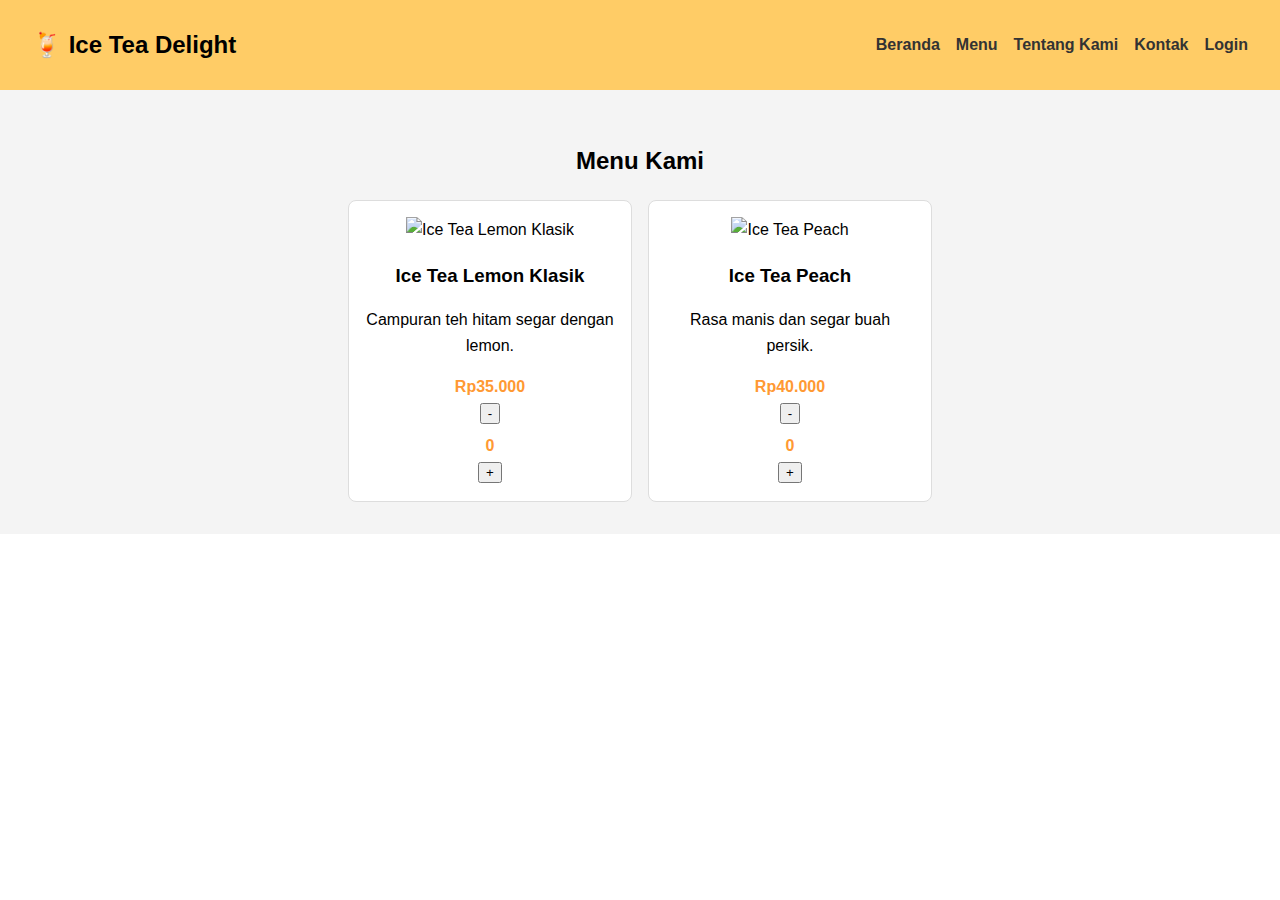
==== menu.html @ d5a8eb09 "menu 2" ====
<!DOCTYPE html>
<html lang="id">
<head>
    <meta charset="UTF-8">
    <meta name="viewport" content="width=device-width, initial-scale=1.0">
    <title>Menu - Ice Tea Delight</title>
    <link rel="stylesheet" href="style.css">
</head>
<body>
    <header>
        <div class="logo">🍹 Ice Tea Delight</div>
        <nav>
            <ul class="nav-links">
                <li><a href="index.html">Beranda</a></li>
                <li><a href="menu.html" class="active">Menu</a></li>
                <li><a href="about.html">Tentang Kami</a></li>
                <li><a href="contact.html">Kontak</a></li>
                <li><a href="login.html">Login</a></li>
            </ul>
        </nav>
    </header>

    <section id="menu">
        <h2>Menu Kami</h2>
        <div class="menu-grid">

            <!-- Menu Item 1 -->
            <div class="menu-item">
                <img src="images/ice-tea-lemon.jpg" alt="Ice Tea Lemon Klasik">
                <h3>Ice Tea Lemon Klasik</h3>
                <p>Campuran teh hitam segar dengan lemon.</p>
                <span>Rp35.000</span>
                <div class="quantity-control">
                    <button class="btn-minus">-</button>
                    <span class="quantity">0</span>
                    <button class="btn-plus">+</button>
                </div>
            </div>
            
            <!-- Menu Item 2 -->
            <div class="menu-item">
                <img src="images/ice-tea-peach.jpg" alt="Ice Tea Peach">
                <h3>Ice Tea Peach</h3>
                <p>Rasa manis dan segar buah persik.</p>
                <span>Rp40.000</span>
                <div class="quantity-control">
                    <button class="btn-minus">-</button>
                    <span class="quantity">0</span>
                    <button class="btn-plus">+</button>
                </div>
            </div>
---- style.css ----
/* Global Styles */
body {
    margin: 0;
    font-family: Arial, sans-serif;
    line-height: 1.6;
}

header {
    display: flex;
    justify-content: space-between;
    align-items: center;
    padding: 1rem 2rem;
    background-color: #ffcc66;
}

header .logo {
    font-size: 1.5rem;
    font-weight: bold;
}

.nav-links {
    list-style: none;
    display: flex;
    gap: 1rem;
}

.nav-links li {
    display: inline;
}

.nav-links a {
    text-decoration: none;
    color: #333;
    font-weight: bold;
}

/* Hero Section */
.hero {
    text-align: center;
    background: url('gambar/icetea.jpg') no-repeat center center/cover;
    color: white;
    padding: 4rem 1rem;
}

.hero h1 {
    font-size: 2.5rem;
}

.hero .btn {
    margin-top: 1rem;
    padding: 0.5rem 1rem;
    background-color: #ff9933;
    color: white;
    text-decoration: none;
    border-radius: 5px;
}

/* Menu Section */
#menu {
    padding: 2rem;
    background: #f4f4f4;
}

#menu h2 {
    text-align: center;
}

.menu-grid {
    display: flex;
    gap: 1rem;
    justify-content: center;
    flex-wrap: wrap;
}

.menu-item {
    background: white;
    padding: 1rem;
    text-align: center;
    border: 1px solid #ddd;
    border-radius: 8px;
    width: 250px;
}

.menu-item h3 {
    margin-bottom: 0.5rem;
}

.menu-item span {
    display: block;
    margin-top: 0.5rem;
    font-weight: bold;
    color: #ff9933;
}


/* Footer */
footer {
    text-align: center;
    padding: 1rem;
    background: #333;
    color: white;
}
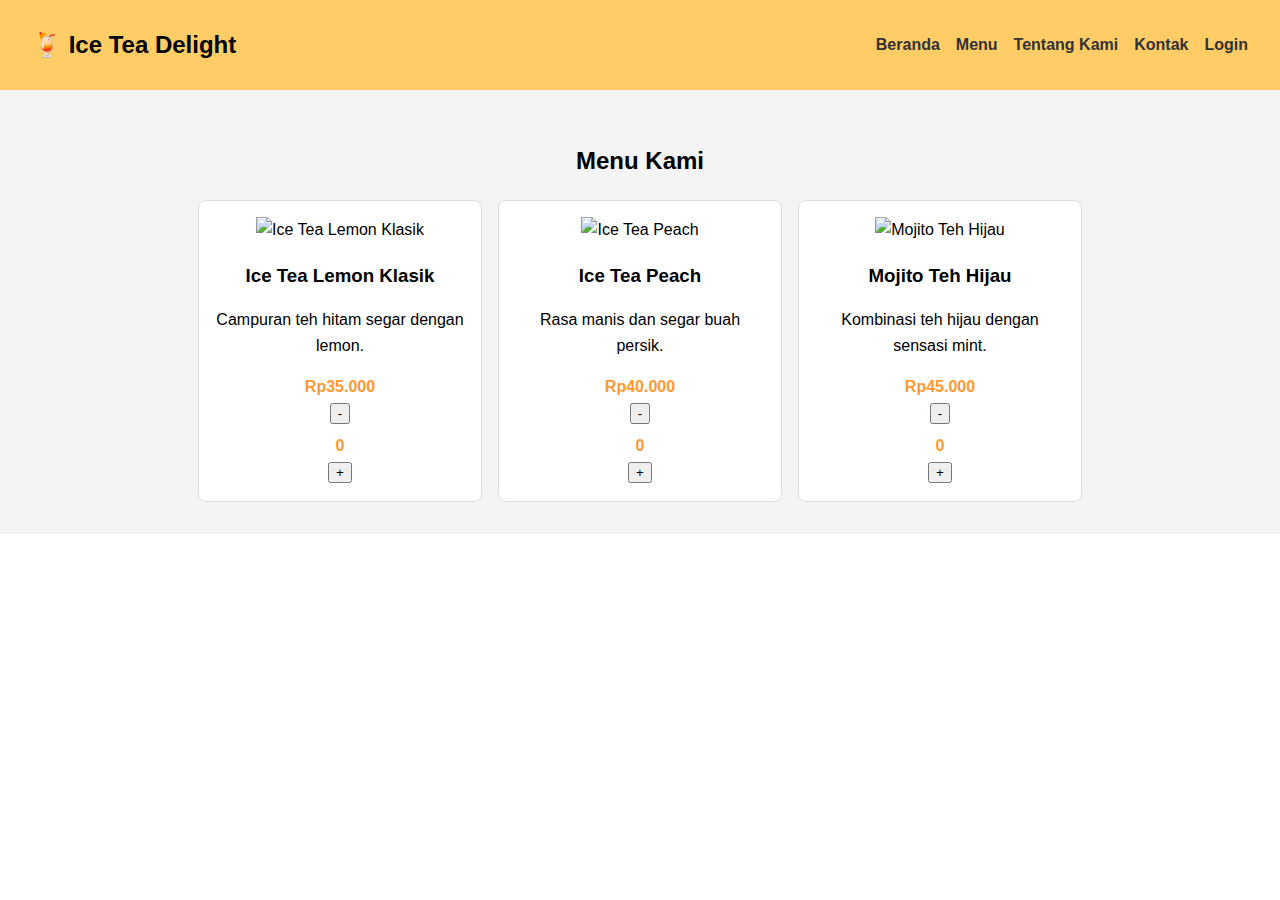
==== commit e965ec63: "menu 3" ====
--- a/menu.html
+++ b/menu.html
@@ -36,7 +36,7 @@
                     <button class="btn-plus">+</button>
                 </div>
             </div>
-            
+
             <!-- Menu Item 2 -->
             <div class="menu-item">
                 <img src="images/ice-tea-peach.jpg" alt="Ice Tea Peach">
@@ -49,3 +49,17 @@
                     <button class="btn-plus">+</button>
                 </div>
             </div>
+
+            <!-- Menu Item 3 -->
+            <div class="menu-item">
+                <img src="images/mojito-teh-hijau.jpg" alt="Mojito Teh Hijau">
+                <h3>Mojito Teh Hijau</h3>
+                <p>Kombinasi teh hijau dengan sensasi mint.</p>
+                <span>Rp45.000</span>
+                <div class="quantity-control">
+                    <button class="btn-minus">-</button>
+                    <span class="quantity">0</span>
+                    <button class="btn-plus">+</button>
+                </div>
+            </div>
+        </div>
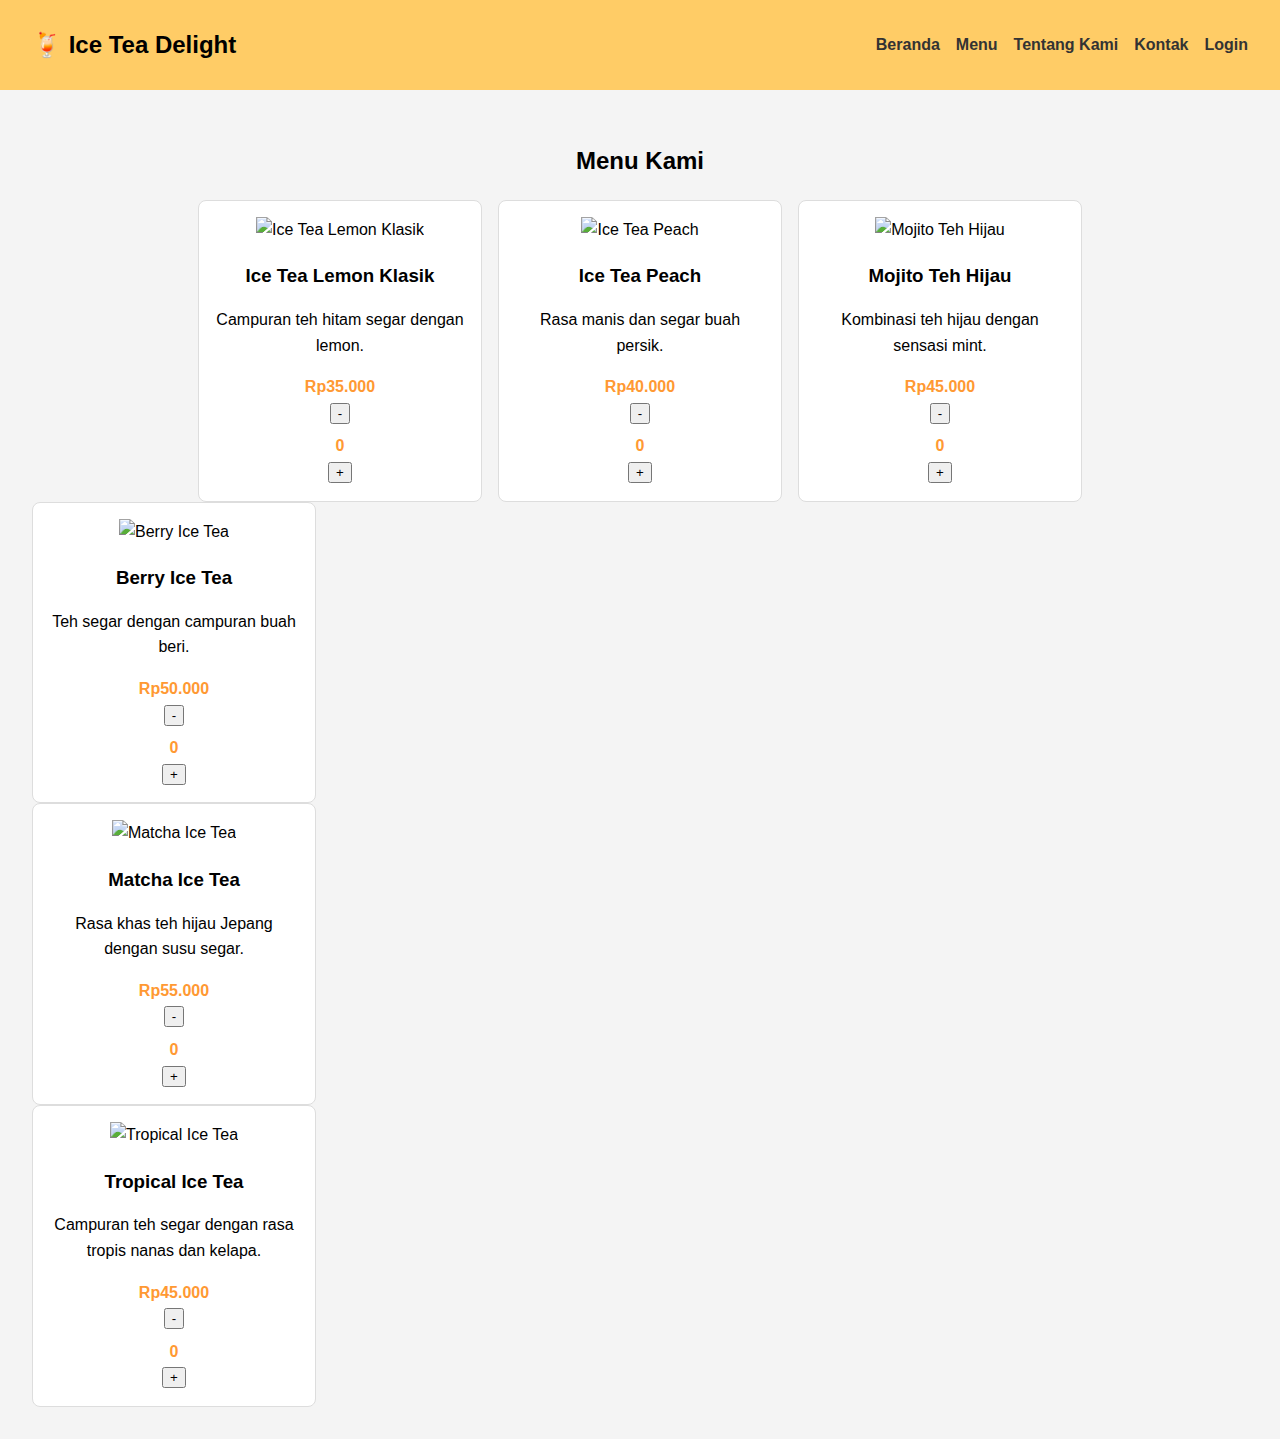
==== commit c23cb7e4: "menu 5 dan 6" ====
--- a/menu.html
+++ b/menu.html
@@ -63,3 +63,43 @@
                 </div>
             </div>
         </div>
+
+        <!-- Menu Item 4 -->
+        <div class="menu-item">
+            <img src="images/ice-tea-berry.jpg" alt="Berry Ice Tea">
+            <h3>Berry Ice Tea</h3>
+            <p>Teh segar dengan campuran buah beri.</p>
+            <span>Rp50.000</span>
+            <div class="quantity-control">
+                <button class="btn-minus">-</button>
+                <span class="quantity">0</span>
+                <button class="btn-plus">+</button>
+            </div>
+        </div>
+
+        <!-- Menu Item 5 -->
+        <div class="menu-item">
+            <img src="images/ice-tea-matcha.jpg" alt="Matcha Ice Tea">
+            <h3>Matcha Ice Tea</h3>
+            <p>Rasa khas teh hijau Jepang dengan susu segar.</p>
+            <span>Rp55.000</span>
+            <div class="quantity-control">
+                <button class="btn-minus">-</button>
+                <span class="quantity">0</span>
+                <button class="btn-plus">+</button>
+            </div>
+        </div>
+
+        <!-- Menu Item 6 -->
+        <div class="menu-item">
+            <img src="images/ice-tea-tropical.jpg" alt="Tropical Ice Tea">
+            <h3>Tropical Ice Tea</h3>
+            <p>Campuran teh segar dengan rasa tropis nanas dan kelapa.</p>
+            <span>Rp45.000</span>
+            <div class="quantity-control">
+                <button class="btn-minus">-</button>
+                <span class="quantity">0</span>
+                <button class="btn-plus">+</button>
+            </div>
+        </div>
+    </div>
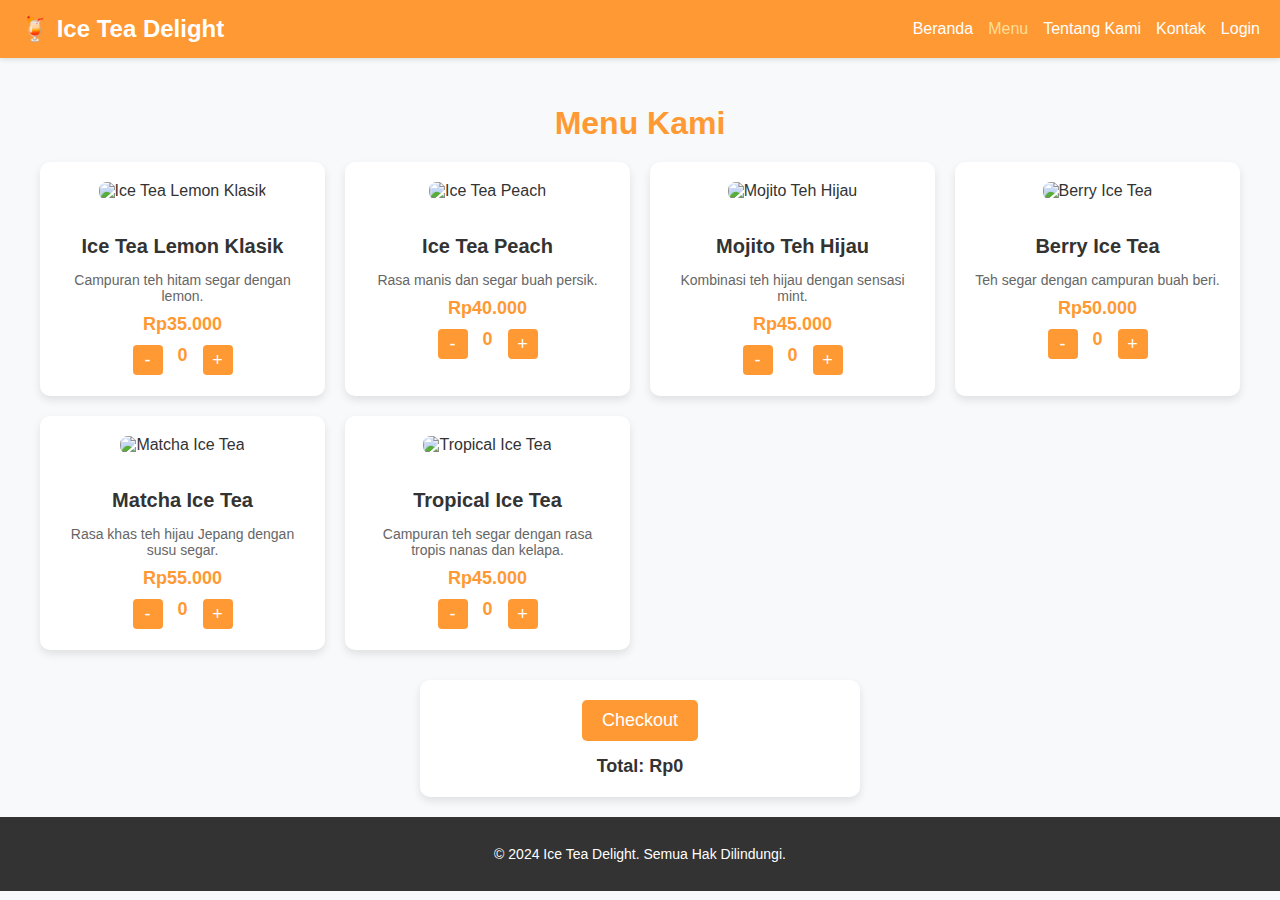
==== commit 70da0116: "menambahkan dan mengubah" ====
--- a/menu.html
+++ b/menu.html
@@ -23,7 +23,6 @@
     <section id="menu">
         <h2>Menu Kami</h2>
         <div class="menu-grid">
-
             <!-- Menu Item 1 -->
             <div class="menu-item">
                 <img src="images/ice-tea-lemon.jpg" alt="Ice Tea Lemon Klasik">
@@ -62,44 +61,58 @@
                     <button class="btn-plus">+</button>
                 </div>
             </div>
-        </div>
 
-        <!-- Menu Item 4 -->
-        <div class="menu-item">
-            <img src="images/ice-tea-berry.jpg" alt="Berry Ice Tea">
-            <h3>Berry Ice Tea</h3>
-            <p>Teh segar dengan campuran buah beri.</p>
-            <span>Rp50.000</span>
-            <div class="quantity-control">
-                <button class="btn-minus">-</button>
-                <span class="quantity">0</span>
-                <button class="btn-plus">+</button>
+            <!-- Menu Item 4 -->
+            <div class="menu-item">
+                <img src="images/ice-tea-berry.jpg" alt="Berry Ice Tea">
+                <h3>Berry Ice Tea</h3>
+                <p>Teh segar dengan campuran buah beri.</p>
+                <span>Rp50.000</span>
+                <div class="quantity-control">
+                    <button class="btn-minus">-</button>
+                    <span class="quantity">0</span>
+                    <button class="btn-plus">+</button>
+                </div>
+            </div>
+
+            <!-- Menu Item 5 -->
+            <div class="menu-item">
+                <img src="images/ice-tea-matcha.jpg" alt="Matcha Ice Tea">
+                <h3>Matcha Ice Tea</h3>
+                <p>Rasa khas teh hijau Jepang dengan susu segar.</p>
+                <span>Rp55.000</span>
+                <div class="quantity-control">
+                    <button class="btn-minus">-</button>
+                    <span class="quantity">0</span>
+                    <button class="btn-plus">+</button>
+                </div>
+            </div>
+
+            <!-- Menu Item 6 -->
+            <div class="menu-item">
+                <img src="images/ice-tea-tropical.jpg" alt="Tropical Ice Tea">
+                <h3>Tropical Ice Tea</h3>
+                <p>Campuran teh segar dengan rasa tropis nanas dan kelapa.</p>
+                <span>Rp45.000</span>
+                <div class="quantity-control">
+                    <button class="btn-minus">-</button>
+                    <span class="quantity">0</span>
+                    <button class="btn-plus">+</button>
+                </div>
             </div>
         </div>
 
-        <!-- Menu Item 5 -->
-        <div class="menu-item">
-            <img src="images/ice-tea-matcha.jpg" alt="Matcha Ice Tea">
-            <h3>Matcha Ice Tea</h3>
-            <p>Rasa khas teh hijau Jepang dengan susu segar.</p>
-            <span>Rp55.000</span>
-            <div class="quantity-control">
-                <button class="btn-minus">-</button>
-                <span class="quantity">0</span>
-                <button class="btn-plus">+</button>
-            </div>
+        <!-- Checkout Section -->
+        <div class="checkout">
+            <button class="btn-checkout">Checkout</button>
+            <div id="total-container">Total: Rp0</div>
         </div>
+    </section>
 
-        <!-- Menu Item 6 -->
-        <div class="menu-item">
-            <img src="images/ice-tea-tropical.jpg" alt="Tropical Ice Tea">
-            <h3>Tropical Ice Tea</h3>
-            <p>Campuran teh segar dengan rasa tropis nanas dan kelapa.</p>
-            <span>Rp45.000</span>
-            <div class="quantity-control">
-                <button class="btn-minus">-</button>
-                <span class="quantity">0</span>
-                <button class="btn-plus">+</button>
-            </div>
-        </div>
-    </div>
+    <footer>
+        <p>© 2024 Ice Tea Delight. Semua Hak Dilindungi.</p>
+    </footer>
+
+    <script src="script.js"></script>
+</body>
+</html>
--- a/style.css
+++ b/style.css
@@ -1,37 +1,45 @@
-/* Global Styles */
+/* General Body Styles */
 body {
+    font-family: Arial, sans-serif;
     margin: 0;
-    font-family: Arial, sans-serif;
-    line-height: 1.6;
+    padding: 0;
+    background-color: #f8f9fa;
+    color: #333;
 }
 
 header {
+    background-color: #ff9933;
+    color: white;
+    padding: 15px 20px;
     display: flex;
     justify-content: space-between;
     align-items: center;
-    padding: 1rem 2rem;
-    background-color: #ffcc66;
+    box-shadow: 0 2px 5px rgba(0, 0, 0, 0.1);
 }
 
 header .logo {
-    font-size: 1.5rem;
-    font-weight: bold;
-}
-
-.nav-links {
+    font-size: 24px;
+    font-weight: bold;
+}
+
+header .nav-links {
     list-style: none;
     display: flex;
-    gap: 1rem;
-}
-
-.nav-links li {
-    display: inline;
-}
-
-.nav-links a {
+    gap: 15px;
+    margin: 0;
+    padding: 0;
+}
+
+header .nav-links a {
     text-decoration: none;
-    color: #333;
-    font-weight: bold;
+    color: white;
+    font-size: 16px;
+    transition: color 0.2s;
+}
+
+header .nav-links a:hover,
+header .nav-links a.active {
+    color: #ffdd99;
 }
 
 /* Hero Section */
@@ -39,7 +47,7 @@
     text-align: center;
     background: url('gambar/icetea.jpg') no-repeat center center/cover;
     color: white;
-    padding: 4rem 1rem;
+    padding: 10.6rem 1rem;
 }
 
 .hero h1 {
@@ -55,48 +63,141 @@
     border-radius: 5px;
 }
 
-/* Menu Section */
+/* Section Menu */
 #menu {
-    padding: 2rem;
-    background: #f4f4f4;
+    padding: 20px;
 }
 
 #menu h2 {
     text-align: center;
-}
-
+    margin-bottom: 20px;
+    color: #ff9933;
+    font-size: 32px;
+}
+
+/* Menu Grid */
 .menu-grid {
-    display: flex;
-    gap: 1rem;
-    justify-content: center;
-    flex-wrap: wrap;
-}
-
+    display: grid;
+    grid-template-columns: repeat(auto-fit, minmax(250px, 1fr));
+    gap: 20px;
+    max-width: 1200px;
+    margin: 0 auto;
+}
+
+/* Menu Item Styling */
 .menu-item {
-    background: white;
-    padding: 1rem;
-    text-align: center;
-    border: 1px solid #ddd;
+    background-color: white;
+    border-radius: 10px;
+    box-shadow: 0 4px 8px rgba(0, 0, 0, 0.1);
+    text-align: center;
+    padding: 20px;
+    transition: transform 0.3s, box-shadow 0.3s;
+}
+
+.menu-item:hover {
+    transform: translateY(-5px);
+    box-shadow: 0 6px 12px rgba(0, 0, 0, 0.2);
+}
+
+.menu-item img {
+    width: 100%;
+    height: auto;
     border-radius: 8px;
-    width: 250px;
+    margin-bottom: 15px;
 }
 
 .menu-item h3 {
-    margin-bottom: 0.5rem;
+    margin-bottom: 10px;
+    font-size: 20px;
+    color: #333;
+}
+
+.menu-item p {
+    font-size: 14px;
+    color: #666;
+    margin-bottom: 10px;
 }
 
 .menu-item span {
     display: block;
-    margin-top: 0.5rem;
+    font-size: 18px;
     font-weight: bold;
     color: #ff9933;
-}
-
+    margin-bottom: 10px;
+}
+
+/* Quantity Control Buttons */
+.quantity-control {
+    display: flex;
+    align-items: center;
+    justify-content: center;
+    gap: 10px;
+    margin-top: 10px;
+}
+
+.btn-minus, .btn-plus {
+    background-color: #ff9933;
+    color: white;
+    border: none;
+    border-radius: 4px;
+    width: 30px;
+    height: 30px;
+    font-size: 18px;
+    cursor: pointer;
+    transition: background-color 0.2s;
+}
+
+.btn-minus:hover, .btn-plus:hover {
+    background-color: #ff7a00;
+}
+
+.quantity {
+    font-size: 18px;
+    font-weight: bold;
+    min-width: 20px;
+    text-align: center;
+}
+
+/* Checkout Section */
+.checkout {
+    margin-top: 30px;
+    text-align: center;
+    padding: 20px;
+    background-color: white;
+    border-radius: 10px;
+    box-shadow: 0 4px 8px rgba(0, 0, 0, 0.1);
+    max-width: 400px;
+    margin-left: auto;
+    margin-right: auto;
+}
+
+.btn-checkout {
+    background-color: #ff9933;
+    color: white;
+    padding: 10px 20px;
+    border: none;
+    border-radius: 5px;
+    font-size: 18px;
+    cursor: pointer;
+    transition: background-color 0.2s;
+}
+
+.btn-checkout:hover {
+    background-color: #ff7a00;
+}
+
+#total-container {
+    margin-top: 15px;
+    font-size: 18px;
+    font-weight: bold;
+    color: #333;
+}
 
 /* Footer */
 footer {
     text-align: center;
-    padding: 1rem;
-    background: #333;
-    color: white;
-}+    padding: 15px;
+    background-color: #333;
+    color: white;
+    font-size: 14px;
+}
